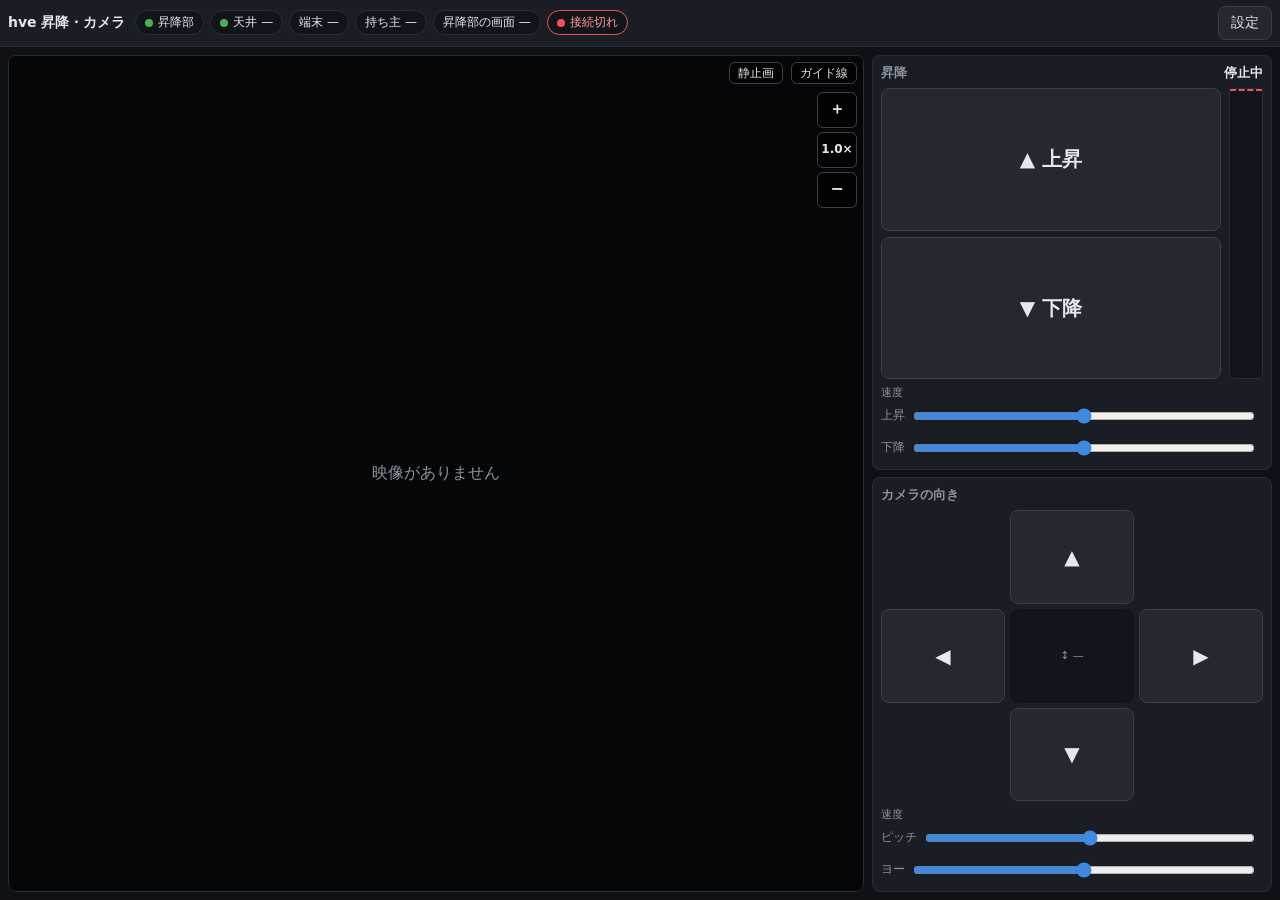
==== camera/web/index.html @ e691077e "feat(web): カメラモジュールの画面を v2 にする（上端の検知・持ち主・昇降部へのリンク・IO_LOST・静止画） - top_detect が true でないあいだ「上端の検知: 一時無" ====
<!DOCTYPE html>
<html lang="ja">
<head>
<meta charset="utf-8">
<meta name="viewport" content="width=device-width, initial-scale=1, viewport-fit=cover">
<title>hve 昇降・カメラ</title>
<link rel="stylesheet" href="style.css">
</head>
<body>

<header>
  <span class="title">hve 昇降・カメラ</span>
  <span class="badge" id="bLink"><span class="dot"></span><span>昇降部</span></span>
  <span class="badge" id="bCeil"><span class="dot"></span><span>天井 —</span></span>
  <span class="badge" id="bClients"><span>端末 —</span></span>
  <span class="badge warn" id="bProv" style="display:none" title="仮値のまま動いているパラメータがあります"><span class="dot"></span><span>仮値</span></span>
  <span class="badge warn" id="bTop" style="display:none" title="上端を検知しないため、上端で止まりません。目で見て操作してください"><span class="dot"></span><span>上端の検知: 一時無効</span></span>
  <span class="badge" id="bOwner" title="いま昇降を操作している画面"><span>持ち主 —</span></span>
  <span class="badge" id="bLiftUi" title="昇降部の画面を開いている台数"><span>昇降部の画面 —</span></span>
  <a class="badge link" id="bLiftLink" style="display:none" target="_blank" rel="noopener" title="昇降部の画面を開く"></a>
  <span class="badge fake" id="bFake" style="display:none"><span>偽物のモード</span></span>
  <span class="badge ng" id="bWs" style="display:none" title="カメラ部から状態が届きません。再接続を試みています"><span class="dot"></span><span>接続切れ</span></span>
  <span class="spacer"></span>
  <button class="hbtn" id="openSettings">設定</button>
</header>

<main>
  <div class="video" id="video">
    <!-- 映像は hve_video が送る（protocol §1）。URL は state の video_port から app.js が組む -->
    <img class="frame" id="videoImage" alt="カメラ映像">
    <div class="guide" id="guide"><div class="h"></div><div class="v"></div><div class="box"></div></div>
    <div class="osd"><span id="osdH">高さ —</span><span id="osdP">ピッチ —</span></div>
<button class="snapbtn" id="snapBtn" title="静止画を取り寄せて重ねて表示する">静止画</button>
    <button class="guidebtn" id="toggleGuide" title="ガイド線の表示を切り替える">ガイド線</button>
    <div class="zoom" aria-label="デジタルズーム">
      <button class="zoombtn" id="zIn" title="拡大">＋</button>
      <button class="zoombtn lvl" id="zLvl" title="1 倍に戻す">1.0×</button>
      <button class="zoombtn" id="zOut" title="縮小">−</button>
    </div>
    <!-- フレームが来るまで出す（フレームが来たら app.js が隠す） -->
    <div class="nosig show" id="nosig">映像がありません</div>
    <div class="stopbar" id="stopbar"></div>
    <!-- 静止画（押した端末だけ。映像の上に重ねる。操作ボタンは映像の外なので表示中も効く） -->
    <div class="snapshot" id="snapshot">
      <img id="snapImage" alt="静止画">
      <div class="snapmsg" id="snapMsg">取得中…</div>
      <button class="hbtn snapclose" id="snapClose">閉じる</button>
    </div>
  </div>

  <div class="panel">
    <section class="card">
      <h2><span>昇降</span><span class="st" id="liftState">停止中</span></h2>
      <div class="lift">
        <div class="liftbtns">
          <button class="hold" data-axis="lift_up">▲ 上昇</button>
          <button class="hold" data-axis="lift_down">▼ 下降</button>
        </div>
        <div class="gauge" title="高さ（赤い破線が上端）">
          <div class="fill" id="gFill"></div>
          <div class="top" id="gTop"></div>
        </div>
      </div>
      <div class="sub">速度</div>
      <div class="slider"><label for="sUp">上昇</label><input type="range" id="sUp"><output id="oUp"></output></div>
      <div class="slider"><label for="sDown">下降</label><input type="range" id="sDown"><output id="oDown"></output></div>
    </section>

    <section class="card">
      <h2><span>カメラの向き</span></h2>
      <div class="pad">
        <div></div><button class="hold" data-axis="pitch_up">▲</button><div></div>
        <button class="hold" data-axis="yaw_left">◀</button>
        <div class="c" title="ピッチ（ヨーの向きは扱わない）"><span id="cP">↕ —</span></div>
        <button class="hold" data-axis="yaw_right">▶</button>
        <div></div><button class="hold" data-axis="pitch_down">▼</button><div></div>
      </div>
      <div class="sub">速度</div>
      <div class="slider"><label for="sPitch">ピッチ</label><input type="range" id="sPitch"><output id="oPitch"></output></div>
      <div class="slider"><label for="sYaw">ヨー</label><input type="range" id="sYaw"><output id="oYaw"></output></div>
    </section>
  </div>
</main>

<!-- 設定画面（同じページの中に出る別画面。names §1） -->
<div class="overlay" id="settings">
  <div class="sheet" role="dialog" aria-labelledby="stTitle">
    <h1 id="stTitle">設定</h1>
    <p class="note">機器（カメラ部）に保存され、どの端末から開いても同じ設定になります。誰でも変更できます。
      スライダーの位置は保存されず、画面を開くたびに<b>初期値</b>から始まります。</p>
    <table>
      <thead><tr><th>速度</th><th>下限</th><th>上限</th><th>初期値</th><th>単位</th></tr></thead>
      <tbody id="stBody"></tbody>
    </table>
    <div class="err" id="stErr"></div>
    <div class="row-actions">
      <button class="hbtn" id="stCancel">閉じる（保存しない）</button>
      <button class="hbtn primary" id="stSave">保存</button>
    </div>
    <div class="prov" id="stProv"></div>
  </div>
</div>
<div class="toast" id="toast">保存しました</div>

<script src="settings.js"></script>
<script src="app.js"></script>
</body>
</html>
---- camera/web/style.css ----
/* ============================================================
   hve-system 操作画面
   docs/plan/spec/Spec-ui.md に対応する画面。見た目は
   docs/plan/spec/mockup/index.html（モックアップ）と同じ組み方にする
   （Spec-ui.md §0.1・§4）。ビルド無し・外部の読み込み無しの素の CSS。

   【スクロール禁止】どの画面サイズでもページ・パネルともスクロールさせない
   （Spec-ui.md §0.1）。画面全体を表示領域の高さに固定し、中の部品を伸び縮みさせて収める。
   対応する最小の大きさは 360×640（縦）／ 640×360（横）。
   ============================================================ */
:root{
  --bg:#0f1117; --panel:#1a1d24; --inset:#12141b;
  --ctrl:#252830; --ctrl-hi:#343849; --ctrl-on:#2c4a74;
  --bd:#2a2d35; --bd-hi:#3a3f4c;
  --tx:#e6e8ec; --mut:#8b93a1;
  --brand:#3f8ae0;
  --ok:#4caf50; --warn:#ffb74d; --warn-tx:#ffcc80; --ng:#ef5350; --ng-tx:#ff9b98;
  --mock:#8e5bd0;
  --r:8px; --gap:8px;
}
*{box-sizing:border-box}
html,body{margin:0;height:100%;overflow:hidden}
body{height:100dvh;display:flex;flex-direction:column;background:var(--bg);color:var(--tx);
  font:14px/1.4 system-ui,-apple-system,"Hiragino Sans","Noto Sans JP",sans-serif;
  -webkit-user-select:none;user-select:none;-webkit-tap-highlight-color:transparent;overscroll-behavior:none}
button{font:inherit;color:inherit}

/* ---------- ヘッダ ---------- */
header{flex:none;display:flex;flex-wrap:wrap;align-items:center;gap:6px;padding:6px 8px;background:var(--panel);border-bottom:1px solid var(--bd)}
.title{font-weight:700;margin-right:4px;white-space:nowrap}
.badge{display:inline-flex;align-items:center;gap:5px;padding:3px 9px;border-radius:999px;background:var(--inset);border:1px solid var(--bd);font-size:12px;white-space:nowrap}
.dot{width:8px;height:8px;border-radius:50%;background:var(--ok)}
.badge.warn{border-color:var(--warn);color:var(--warn-tx)} .badge.warn .dot{background:var(--warn)}
.badge.ng{border-color:var(--ng);color:var(--ng-tx)} .badge.ng .dot{background:var(--ng)}
.badge.fake{border-color:var(--mock);color:#d7c2f3}
.badge.link{color:var(--brand);text-decoration:none}
.spacer{flex:1}
.hbtn{padding:6px 12px;border-radius:var(--r);border:1px solid var(--bd-hi);background:var(--ctrl);cursor:pointer;white-space:nowrap}
.hbtn:hover{background:var(--ctrl-hi)}

/* ---------- 本体: 横長＝映像｜操作、縦長＝映像／操作 ---------- */
main{flex:1;min-height:0;display:grid;gap:var(--gap);padding:var(--gap);
  grid-template-columns:minmax(0,1fr) clamp(280px,34vw,400px);grid-template-rows:minmax(0,1fr)}
@media (orientation:portrait){
  main{grid-template-columns:minmax(0,1fr);grid-template-rows:minmax(0,4fr) minmax(0,5fr)}
}

/* 映像: 枠いっぱいに広げる。**拡大はカメラ部がする**のでブラウザ側ではtransformを掛けない */
.video{position:relative;min-height:0;background:#000;border-radius:var(--r);overflow:clip;border:1px solid var(--bd)}
/* フレームが来るまで隠す（隠さないと壊れた画像のアイコンと alt の文字が OSD に重なる） */
.video img.frame{position:absolute;inset:0;width:100%;height:100%;object-fit:contain;display:block;visibility:hidden}
.video img.frame.ready{visibility:visible}
.guide{position:absolute;inset:0;pointer-events:none}
.guide .h,.guide .v{position:absolute;background:rgba(127,180,238,.55)}
.guide .h{left:0;right:0;top:50%;height:1px}
.guide .v{top:0;bottom:0;left:50%;width:1px}
.guide .box{position:absolute;left:25%;top:25%;width:50%;height:50%;border:1px dashed rgba(127,180,238,.45)}
.osd{position:absolute;left:6px;top:6px;right:150px;display:flex;gap:4px;flex-wrap:wrap}
.osd span{background:rgba(0,0,0,.6);padding:1px 7px;border-radius:4px;font-size:12px;font-variant-numeric:tabular-nums}
.stopbar{position:absolute;left:0;right:0;bottom:0;padding:6px 10px;font-weight:700;background:rgba(0,0,0,.75);border-top:3px solid var(--warn);color:var(--warn-tx);display:none;font-size:13px}
.stopbar.ng{border-color:var(--ng);color:var(--ng-tx)}
.stopbar.show{display:block}
.guidebtn{position:absolute;right:6px;top:6px;padding:2px 8px;border-radius:6px;border:1px solid var(--bd-hi);background:rgba(0,0,0,.6);font-size:12px;cursor:pointer;z-index:1}
.snapbtn{position:absolute;right:80px;top:6px;padding:2px 8px;border-radius:6px;border:1px solid var(--bd-hi);background:rgba(0,0,0,.6);font-size:12px;cursor:pointer;z-index:1}
.snapshot{position:absolute;inset:0;display:none;background:#000;z-index:3;align-items:center;justify-content:center}
.snapshot.show{display:flex}
.snapshot img{position:absolute;inset:0;width:100%;height:100%;object-fit:contain;visibility:hidden}
.snapmsg{position:relative;color:var(--mut)}
.snapclose{position:absolute;right:6px;top:6px;padding:2px 8px;font-size:12px}
.zoom{position:absolute;right:6px;top:36px;display:flex;flex-direction:column;gap:4px;z-index:1}
.zoombtn{width:40px;height:36px;padding:0;border-radius:6px;border:1px solid var(--bd-hi);background:rgba(0,0,0,.6);font-size:16px;font-weight:700;cursor:pointer;font-variant-numeric:tabular-nums}
.zoombtn.lvl{font-size:12px}
.zoombtn:disabled{opacity:.35;cursor:not-allowed}
.nosig{position:absolute;inset:0;display:none;align-items:center;justify-content:center;color:var(--mut);background:#050608;font-size:16px}
.nosig.show{display:flex}

/* ---------- 操作パネル ---------- */
.panel{min-height:0;display:grid;gap:var(--gap);grid-template-rows:minmax(0,1fr) minmax(0,1fr)}
/* 縦長、または背の低い横長では 2 枚を横に並べる */
@media (orientation:portrait),(max-height:560px){
  .panel{grid-template-rows:minmax(0,1fr);grid-template-columns:minmax(0,1fr) minmax(0,1fr)}
}
@media (orientation:landscape) and (max-height:560px){
  main{grid-template-columns:minmax(0,1fr) clamp(300px,46vw,520px)}
}
.card{min-height:0;min-width:0;display:flex;flex-direction:column;gap:6px;background:var(--panel);border:1px solid var(--bd);border-radius:var(--r);padding:8px;container-type:inline-size}
.card h2{flex:none;margin:0;font-size:13px;color:var(--mut);font-weight:600;display:flex;justify-content:space-between;align-items:center;gap:6px;white-space:nowrap}
.card h2 .st{color:var(--tx);overflow:hidden;text-overflow:ellipsis}

.hold{display:flex;align-items:center;justify-content:center;gap:6px;min-height:0;border-radius:var(--r);border:1px solid var(--bd-hi);
  background:var(--ctrl);font-size:clamp(14px,2.4vh,20px);font-weight:700;cursor:pointer;touch-action:none;padding:0}
.hold:active,.hold.on{background:var(--ctrl-on);border-color:var(--brand)}
.hold.blocked{opacity:.4;cursor:not-allowed}

/* 昇降: ボタン 2 つ＋高さのゲージが残りの高さを分け合う */
.lift{flex:1;min-height:0;display:grid;grid-template-columns:minmax(0,1fr) 34px;gap:8px}
.liftbtns{min-height:0;display:grid;grid-template-rows:1fr 1fr;gap:6px}
.gauge{position:relative;border-radius:6px;background:var(--inset);border:1px solid var(--bd);min-height:0}
.gauge .fill{position:absolute;left:0;right:0;bottom:0;background:linear-gradient(var(--brand),#1c3d66);border-radius:0 0 5px 5px}
.gauge .top{position:absolute;left:0;right:0;height:0;border-top:2px dashed var(--ng)}

/* カメラの向き: 十字ボタンが残りの高さを使う */
.pad{flex:1;min-height:0;display:grid;grid-template-columns:repeat(3,minmax(0,1fr));grid-template-rows:repeat(3,minmax(0,1fr));gap:5px}
.pad .c{display:flex;flex-direction:column;align-items:center;justify-content:center;font-size:11px;color:var(--mut);background:var(--inset);border-radius:var(--r);font-variant-numeric:tabular-nums;overflow:hidden;white-space:nowrap}

/* スライダー: 幅が狭いカードでは「ラベル 値」／「つまみ」の 2 行 */
.sub{flex:none;font-size:11px;color:var(--mut);margin-bottom:-4px}
.slider{flex:none;display:grid;grid-template-columns:auto minmax(0,1fr) auto;grid-template-areas:"l r o";align-items:center;gap:0 8px;font-size:12px}
.slider label{grid-area:l;color:var(--mut);white-space:nowrap}
.slider output{grid-area:o;text-align:right;white-space:nowrap;font-variant-numeric:tabular-nums}
.slider input{grid-area:r}
@container (max-width:300px){
  .slider{grid-template-columns:minmax(0,1fr) auto;grid-template-areas:"l o" "r r"}
}
input[type=range]{width:100%;margin:0;accent-color:var(--brand);height:26px}

/* ---------- 設定画面 ---------- */
.overlay{position:fixed;inset:0;background:rgba(0,0,0,.6);display:none;align-items:center;justify-content:center;padding:8px;z-index:10}
.overlay.show{display:flex}
.sheet{background:var(--panel);border:1px solid var(--bd-hi);border-radius:12px;max-width:720px;width:100%;max-height:100%;padding:12px 14px;display:flex;flex-direction:column;gap:8px;overflow:hidden}
.sheet h1{font-size:17px;margin:0}
.note{color:var(--mut);font-size:12px;margin:0}
table{width:100%;border-collapse:collapse;table-layout:fixed}
th,td{padding:4px;text-align:left;border-bottom:1px solid var(--bd);font-size:13px}
th{color:var(--mut);font-weight:600;font-size:12px}
th:first-child,td:first-child{width:4.2em;white-space:nowrap} th:last-child,td:last-child{width:3.8em}
td input{width:100%;padding:6px;border-radius:6px;border:1px solid var(--bd-hi);background:var(--inset);color:var(--tx);font:inherit;font-variant-numeric:tabular-nums}
td input.bad{border-color:var(--ng)}
.err{color:var(--ng-tx);font-size:12px;min-height:1.4em}
.row-actions{display:flex;gap:8px;justify-content:flex-end}
.primary{background:var(--brand);border-color:var(--brand);color:#fff}
.primary:disabled{opacity:.4;cursor:not-allowed}
.prov{padding:6px 10px;border-radius:var(--r);border:1px solid var(--warn);color:var(--warn-tx);font-size:12px}
.prov b{color:var(--warn-tx)}
/* 背の低い画面では説明を省いて詰める（設定画面がはみ出さないよう） */
@media (max-height:480px){
  .sheet{padding:8px 12px;gap:4px} .note{display:none} td input{padding:3px 6px} th,td{padding:2px 4px}
  .prov{font-size:11px;padding:4px 8px} .err{min-height:0}
}
.toast{position:fixed;left:50%;bottom:16px;transform:translateX(-50%);background:var(--ok);color:#06230a;padding:6px 14px;border-radius:999px;font-weight:700;display:none;z-index:20}
.toast.show{display:block}
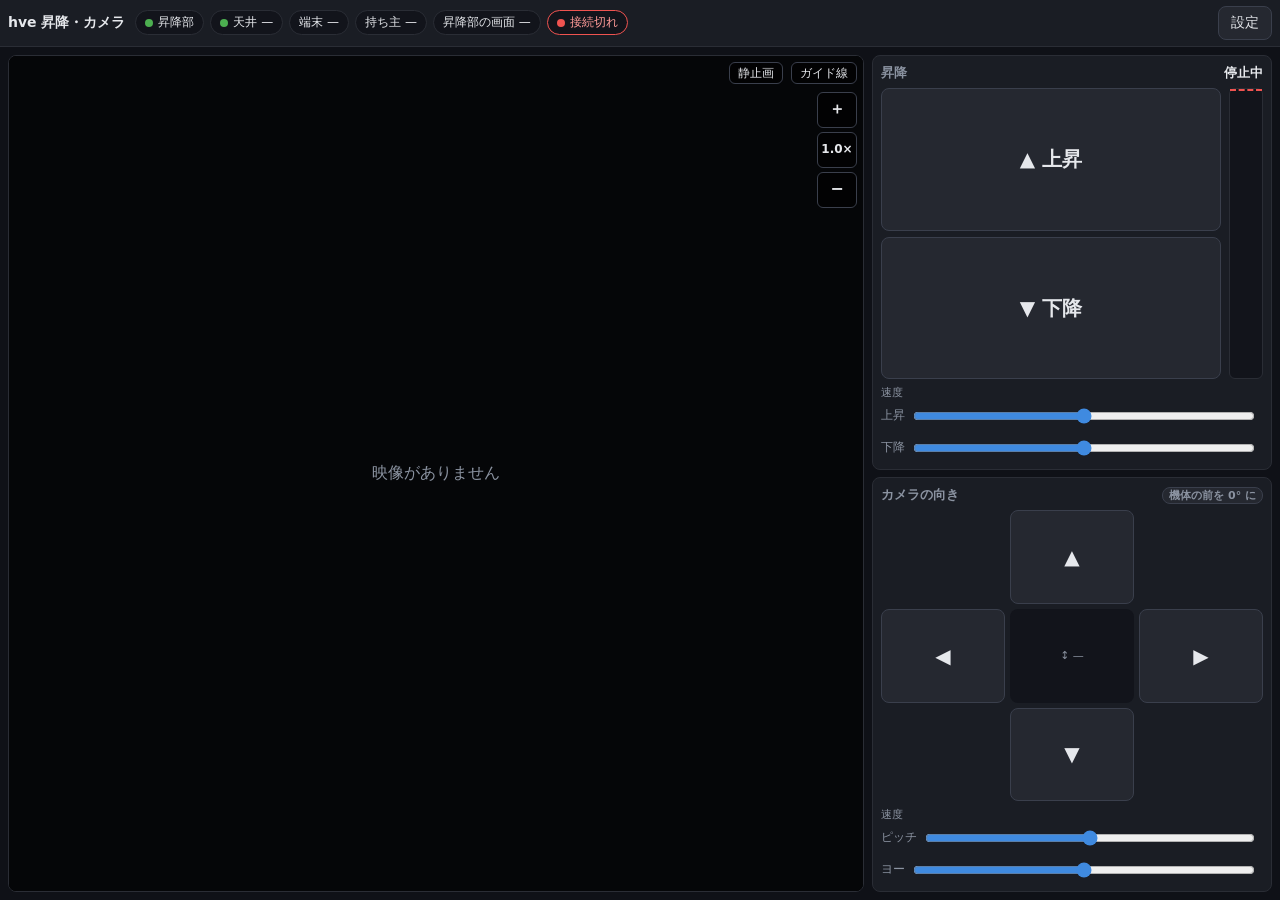
==== commit 9988a040: "feat(web): 「機体の前を 0° に」・ヨーの向き・ss が動かしている間の表示（WP-UI-06） Co-Authored-By: Claude Sonnet 5.5 <noreply@an" ====
--- a/camera/web/index.html
+++ b/camera/web/index.html
@@ -14,7 +14,7 @@
   <span class="badge" id="bCeil"><span class="dot"></span><span>天井 —</span></span>
   <span class="badge" id="bClients"><span>端末 —</span></span>
   <span class="badge warn" id="bProv" style="display:none" title="仮値のまま動いているパラメータがあります"><span class="dot"></span><span>仮値</span></span>
-  <span class="badge warn" id="bTop" style="display:none" title="上端を検知しないため、上端で止まりません。目で見て操作してください"><span class="dot"></span><span>上端の検知: 一時無効</span></span>
+  <span class="badge warn" id="bTop" style="display:none" title="上端の閾値が未設定です（開発中）。上昇は人が見ながら短く行ってください"><span class="dot"></span><span>上端が未設定（開発中）</span></span>
   <span class="badge" id="bOwner" title="いま昇降を操作している画面"><span>持ち主 —</span></span>
   <span class="badge" id="bLiftUi" title="昇降部の画面を開いている台数"><span>昇降部の画面 —</span></span>
   <a class="badge link" id="bLiftLink" style="display:none" target="_blank" rel="noopener" title="昇降部の画面を開く"></a>
@@ -29,7 +29,7 @@
     <!-- 映像は hve_video が送る（protocol §1）。URL は state の video_port から app.js が組む -->
     <img class="frame" id="videoImage" alt="カメラ映像">
     <div class="guide" id="guide"><div class="h"></div><div class="v"></div><div class="box"></div></div>
-    <div class="osd"><span id="osdH">高さ —</span><span id="osdP">ピッチ —</span></div>
+    <div class="osd"><span id="osdH">高さ —</span><span id="osdP">ピッチ —</span><span id="osdY">ヨー —</span><span class="busy" id="osdBusy" style="display:none"></span></div>
 <button class="snapbtn" id="snapBtn" title="静止画を取り寄せて重ねて表示する">静止画</button>
     <button class="guidebtn" id="toggleGuide" title="ガイド線の表示を切り替える">ガイド線</button>
     <div class="zoom" aria-label="デジタルズーム">
@@ -39,12 +39,21 @@
     </div>
     <!-- フレームが来るまで出す（フレームが来たら app.js が隠す） -->
     <div class="nosig show" id="nosig">映像がありません</div>
+    <!-- 省電力中（state.power.mode が saving の間だけ app.js が出す。押すと touch を送る） -->
+    <button class="powerbar" id="bPower" title="押すと操作に戻ります"></button>
+    <div class="stopbar top" id="buttonNote"></div>
     <div class="stopbar" id="stopbar"></div>
     <!-- 静止画（押した端末だけ。映像の上に重ねる。操作ボタンは映像の外なので表示中も効く） -->
     <div class="snapshot" id="snapshot">
       <img id="snapImage" alt="静止画">
       <div class="snapmsg" id="snapMsg">取得中…</div>
       <button class="hbtn snapclose" id="snapClose">閉じる</button>
+      <!-- 静止画の拡大（その端末の中だけ。映像の倍率は変えない） -->
+      <div class="zoom" aria-label="静止画の拡大">
+        <button class="zoombtn" id="snapZIn" title="静止画を拡大">＋</button>
+        <button class="zoombtn lvl" id="snapZLvl" title="静止画を 1 倍に戻す">1.0×</button>
+        <button class="zoombtn" id="snapZOut" title="静止画を縮小">−</button>
+      </div>
     </div>
   </div>
 
@@ -67,11 +76,11 @@
     </section>
 
     <section class="card">
-      <h2><span>カメラの向き</span></h2>
+      <h2><span class="ttl">カメラの向き</span><button class="hbtn yawzero" id="yawZero" title="カメラを機体の前に向けてから押すと、いまの向きが 0° になります">機体の前を 0° に</button></h2>
       <div class="pad">
         <div></div><button class="hold" data-axis="pitch_up">▲</button><div></div>
         <button class="hold" data-axis="yaw_left">◀</button>
-        <div class="c" title="ピッチ（ヨーの向きは扱わない）"><span id="cP">↕ —</span></div>
+        <div class="c" title="ピッチ（ヨーの向きは映像の左上に出る）"><span id="cP">↕ —</span></div>
         <button class="hold" data-axis="yaw_right">▶</button>
         <div></div><button class="hold" data-axis="pitch_down">▼</button><div></div>
       </div>
@@ -92,6 +101,7 @@
       <thead><tr><th>速度</th><th>下限</th><th>上限</th><th>初期値</th><th>単位</th></tr></thead>
       <tbody id="stBody"></tbody>
     </table>
+    <p class="note">モータへの出力の上限 [%] は、モータの定格電圧 ÷ 電源電圧（12 V のモータを 24 V で回すなら 50）。電源・モータを替えたら合わせる。</p>
     <div class="err" id="stErr"></div>
     <div class="row-actions">
       <button class="hbtn" id="stCancel">閉じる（保存しない）</button>
--- a/camera/web/style.css
+++ b/camera/web/style.css
@@ -45,7 +45,7 @@
   main{grid-template-columns:minmax(0,1fr);grid-template-rows:minmax(0,4fr) minmax(0,5fr)}
 }
 
-/* 映像: 枠いっぱいに広げる。**拡大はカメラ部がする**のでブラウザ側ではtransformを掛けない */
+/* 映像: 枠いっぱいに広げる。**映像の拡大はカメラ部がする**のでブラウザ側ではtransformを掛けない（静止画だけは表示中にブラウザで拡大する） */
 .video{position:relative;min-height:0;background:#000;border-radius:var(--r);overflow:clip;border:1px solid var(--bd)}
 /* フレームが来るまで隠す（隠さないと壊れた画像のアイコンと alt の文字が OSD に重なる） */
 .video img.frame{position:absolute;inset:0;width:100%;height:100%;object-fit:contain;display:block;visibility:hidden}
@@ -57,22 +57,30 @@
 .guide .box{position:absolute;left:25%;top:25%;width:50%;height:50%;border:1px dashed rgba(127,180,238,.45)}
 .osd{position:absolute;left:6px;top:6px;right:150px;display:flex;gap:4px;flex-wrap:wrap}
 .osd span{background:rgba(0,0,0,.6);padding:1px 7px;border-radius:4px;font-size:12px;font-variant-numeric:tabular-nums}
+.osd span.busy{background:var(--warn);color:#000;font-weight:700}
 .stopbar{position:absolute;left:0;right:0;bottom:0;padding:6px 10px;font-weight:700;background:rgba(0,0,0,.75);border-top:3px solid var(--warn);color:var(--warn-tx);display:none;font-size:13px}
 .stopbar.ng{border-color:var(--ng);color:var(--ng-tx)}
+.stopbar.top{bottom:auto;top:0;border-top:0;border-bottom:3px solid var(--warn)}
 .stopbar.show{display:block}
 .guidebtn{position:absolute;right:6px;top:6px;padding:2px 8px;border-radius:6px;border:1px solid var(--bd-hi);background:rgba(0,0,0,.6);font-size:12px;cursor:pointer;z-index:1}
 .snapbtn{position:absolute;right:80px;top:6px;padding:2px 8px;border-radius:6px;border:1px solid var(--bd-hi);background:rgba(0,0,0,.6);font-size:12px;cursor:pointer;z-index:1}
-.snapshot{position:absolute;inset:0;display:none;background:#000;z-index:3;align-items:center;justify-content:center}
+.snapshot{position:absolute;inset:0;display:none;background:#000;z-index:3;align-items:center;justify-content:center;touch-action:none;overflow:clip}
 .snapshot.show{display:flex}
-.snapshot img{position:absolute;inset:0;width:100%;height:100%;object-fit:contain;visibility:hidden}
+.snapshot img{position:absolute;inset:0;width:100%;height:100%;object-fit:contain;visibility:hidden;transform-origin:50% 50%;-webkit-user-drag:none}
 .snapmsg{position:relative;color:var(--mut)}
-.snapclose{position:absolute;right:6px;top:6px;padding:2px 8px;font-size:12px}
+.snapshot .zoom{z-index:2}
+.snapclose{z-index:2;position:absolute;right:6px;top:6px;padding:2px 8px;font-size:12px}
 .zoom{position:absolute;right:6px;top:36px;display:flex;flex-direction:column;gap:4px;z-index:1}
 .zoombtn{width:40px;height:36px;padding:0;border-radius:6px;border:1px solid var(--bd-hi);background:rgba(0,0,0,.6);font-size:16px;font-weight:700;cursor:pointer;font-variant-numeric:tabular-nums}
 .zoombtn.lvl{font-size:12px}
 .zoombtn:disabled{opacity:.35;cursor:not-allowed}
 .nosig{position:absolute;inset:0;display:none;align-items:center;justify-content:center;color:var(--mut);background:#050608;font-size:16px}
 .nosig.show{display:flex}
+/* 省電力の重ね表示（押すと戻る。映像の上に重ねる。スクロールはさせない） */
+.powerbar{position:absolute;inset:0;display:none;align-items:center;justify-content:center;text-align:center;padding:16px;
+  border:0;background:rgba(0,0,0,.72);color:var(--warn-tx);font-size:clamp(13px,2.2vh,18px);font-weight:700;
+  line-height:1.6;cursor:pointer;z-index:2;overflow:clip}
+.powerbar.show{display:flex}
 
 /* ---------- 操作パネル ---------- */
 .panel{min-height:0;display:grid;gap:var(--gap);grid-template-rows:minmax(0,1fr) minmax(0,1fr)}
@@ -86,6 +94,9 @@
 .card{min-height:0;min-width:0;display:flex;flex-direction:column;gap:6px;background:var(--panel);border:1px solid var(--bd);border-radius:var(--r);padding:8px;container-type:inline-size}
 .card h2{flex:none;margin:0;font-size:13px;color:var(--mut);font-weight:600;display:flex;justify-content:space-between;align-items:center;gap:6px;white-space:nowrap}
 .card h2 .st{color:var(--tx);overflow:hidden;text-overflow:ellipsis}
+
+@container (max-width:200px){.card h2 .ttl{display:none}}
+.card h2 .yawzero{padding:0 6px;font-size:11px;line-height:15px;margin:-1px 0;overflow:hidden;text-overflow:ellipsis;min-width:0}
 
 .hold{display:flex;align-items:center;justify-content:center;gap:6px;min-height:0;border-radius:var(--r);border:1px solid var(--bd-hi);
   background:var(--ctrl);font-size:clamp(14px,2.4vh,20px);font-weight:700;cursor:pointer;touch-action:none;padding:0}
@@ -124,6 +135,9 @@
 th,td{padding:4px;text-align:left;border-bottom:1px solid var(--bd);font-size:13px}
 th{color:var(--mut);font-weight:600;font-size:12px}
 th:first-child,td:first-child{width:4.2em;white-space:nowrap} th:last-child,td:last-child{width:3.8em}
+td.wrapcell{white-space:normal}
+td.stwide{width:auto}
+td input[type=checkbox]{width:auto;padding:0;margin:0 6px 0 0;vertical-align:middle}
 td input{width:100%;padding:6px;border-radius:6px;border:1px solid var(--bd-hi);background:var(--inset);color:var(--tx);font:inherit;font-variant-numeric:tabular-nums}
 td input.bad{border-color:var(--ng)}
 .err{color:var(--ng-tx);font-size:12px;min-height:1.4em}
@@ -132,10 +146,20 @@
 .primary:disabled{opacity:.4;cursor:not-allowed}
 .prov{padding:6px 10px;border-radius:var(--r);border:1px solid var(--warn);color:var(--warn-tx);font-size:12px}
 .prov b{color:var(--warn-tx)}
-/* 背の低い画面では説明を省いて詰める（設定画面がはみ出さないよう） */
+/* 背の低い画面では説明を省いて詰める（設定画面がはみ出さないよう。
+   4 項目＋上限で昇降部の画面より行が多いので、境目は 700px） */
+@media (max-height:700px){
+  .sheet{padding:8px 12px;gap:4px} .sheet h1{font-size:15px} .note{display:none} td input{padding:3px 6px} th,td{padding:2px 4px}
+  .prov{font-size:11px;padding:4px 8px} .err{min-height:0}
+}
+/* さらに低い画面では表とボタンも詰める（横長・低丈の端末用） */
 @media (max-height:480px){
-  .sheet{padding:8px 12px;gap:4px} .note{display:none} td input{padding:3px 6px} th,td{padding:2px 4px}
-  .prov{font-size:11px;padding:4px 8px} .err{min-height:0}
+  .sheet{padding:4px 12px;gap:2px} .sheet h1{font-size:14px}
+  th,td{font-size:12px} td input{padding:2px 6px;font-size:12px}
+  .row-actions .hbtn{padding:2px 8px;font-size:12px}
+  .err{font-size:11px}
+  /* 天井の閾値の行が増えたので、仮値の一覧は省く（spec Spec-ui §2.3 の決定。ここで変えられない読み取り専用の説明） */
+  .prov{display:none}
 }
 .toast{position:fixed;left:50%;bottom:16px;transform:translateX(-50%);background:var(--ok);color:#06230a;padding:6px 14px;border-radius:999px;font-weight:700;display:none;z-index:20}
 .toast.show{display:block}
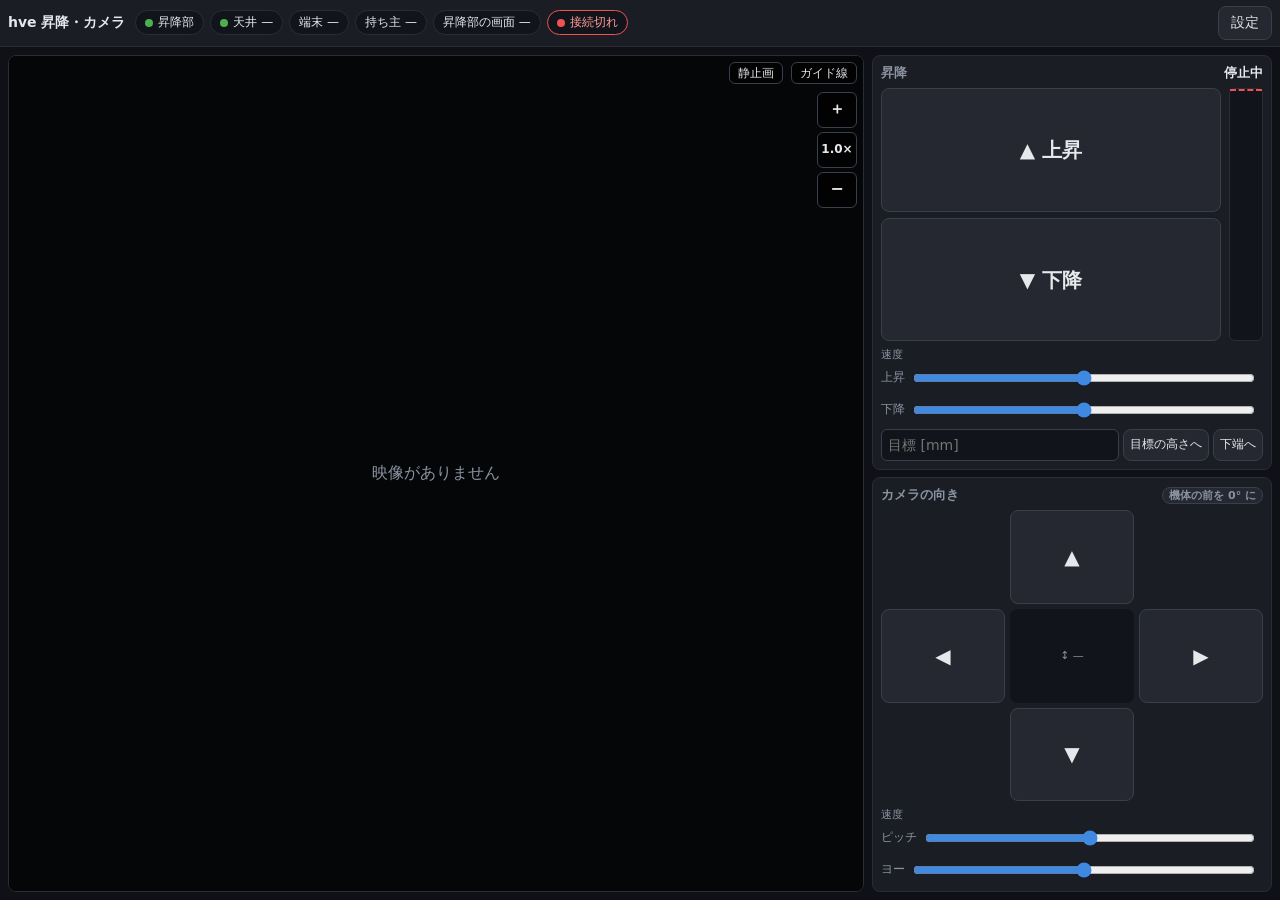
==== commit cd59ae4e: "feat(カメラ/web): 「目標の高さへ」「下端へ」の画面・モックアップ（WP-CAM-17）" ====
--- a/camera/web/index.html
+++ b/camera/web/index.html
@@ -73,6 +73,12 @@
       <div class="sub">速度</div>
       <div class="slider"><label for="sUp">上昇</label><input type="range" id="sUp"><output id="oUp"></output></div>
       <div class="slider"><label for="sDown">下降</label><input type="range" id="sDown"><output id="oDown"></output></div>
+      <div class="goto">
+        <input type="number" id="gotoTarget" min="0" step="1" inputmode="numeric" aria-label="目標の高さ（mm）" placeholder="目標 [mm]">
+        <button class="hbtn gotobtn" id="gotoTargetBtn">目標の高さへ</button>
+        <button class="hbtn gotobtn" id="gotoBottomBtn">下端へ</button>
+        <button class="hbtn danger gotobtn" id="gotoStop" style="display:none">停止</button>
+      </div>
     </section>
 
     <section class="card">
--- a/camera/web/style.css
+++ b/camera/web/style.css
@@ -60,6 +60,7 @@
 .osd span.busy{background:var(--warn);color:#000;font-weight:700}
 .stopbar{position:absolute;left:0;right:0;bottom:0;padding:6px 10px;font-weight:700;background:rgba(0,0,0,.75);border-top:3px solid var(--warn);color:var(--warn-tx);display:none;font-size:13px}
 .stopbar.ng{border-color:var(--ng);color:var(--ng-tx)}
+.stopbar.ok{border-color:var(--ok);color:#9be09c}
 .stopbar.top{bottom:auto;top:0;border-top:0;border-bottom:3px solid var(--warn)}
 .stopbar.show{display:block}
 .guidebtn{position:absolute;right:6px;top:6px;padding:2px 8px;border-radius:6px;border:1px solid var(--bd-hi);background:rgba(0,0,0,.6);font-size:12px;cursor:pointer;z-index:1}
@@ -115,6 +116,11 @@
 .pad .c{display:flex;flex-direction:column;align-items:center;justify-content:center;font-size:11px;color:var(--mut);background:var(--inset);border-radius:var(--r);font-variant-numeric:tabular-nums;overflow:hidden;white-space:nowrap}
 
 /* スライダー: 幅が狭いカードでは「ラベル 値」／「つまみ」の 2 行 */
+.goto{flex:none;display:flex;gap:4px;align-items:stretch}
+.goto input{flex:1 1 0;min-width:0;height:32px;padding:0 6px;border-radius:6px;border:1px solid var(--bd-hi);background:var(--inset);color:var(--tx);font:inherit;font-variant-numeric:tabular-nums}
+.gotobtn{min-height:32px;padding:0 6px;font-size:12px;white-space:nowrap;min-width:0}
+.gotobtn:disabled{opacity:.4;cursor:not-allowed}
+.gotobtn.danger{background:var(--ng);border-color:var(--ng);color:#fff;font-weight:700}
 .sub{flex:none;font-size:11px;color:var(--mut);margin-bottom:-4px}
 .slider{flex:none;display:grid;grid-template-columns:auto minmax(0,1fr) auto;grid-template-areas:"l r o";align-items:center;gap:0 8px;font-size:12px}
 .slider label{grid-area:l;color:var(--mut);white-space:nowrap}
@@ -163,3 +169,5 @@
 }
 .toast{position:fixed;left:50%;bottom:16px;transform:translateX(-50%);background:var(--ok);color:#06230a;padding:6px 14px;border-radius:999px;font-weight:700;display:none;z-index:20}
 .toast.show{display:block}
+@container (max-width:190px){.gotobtn{white-space:normal;font-size:11px;line-height:1.2}}
+@container (max-width:300px){.slider input{height:18px}.card{gap:4px}.liftbtns{gap:4px}}
